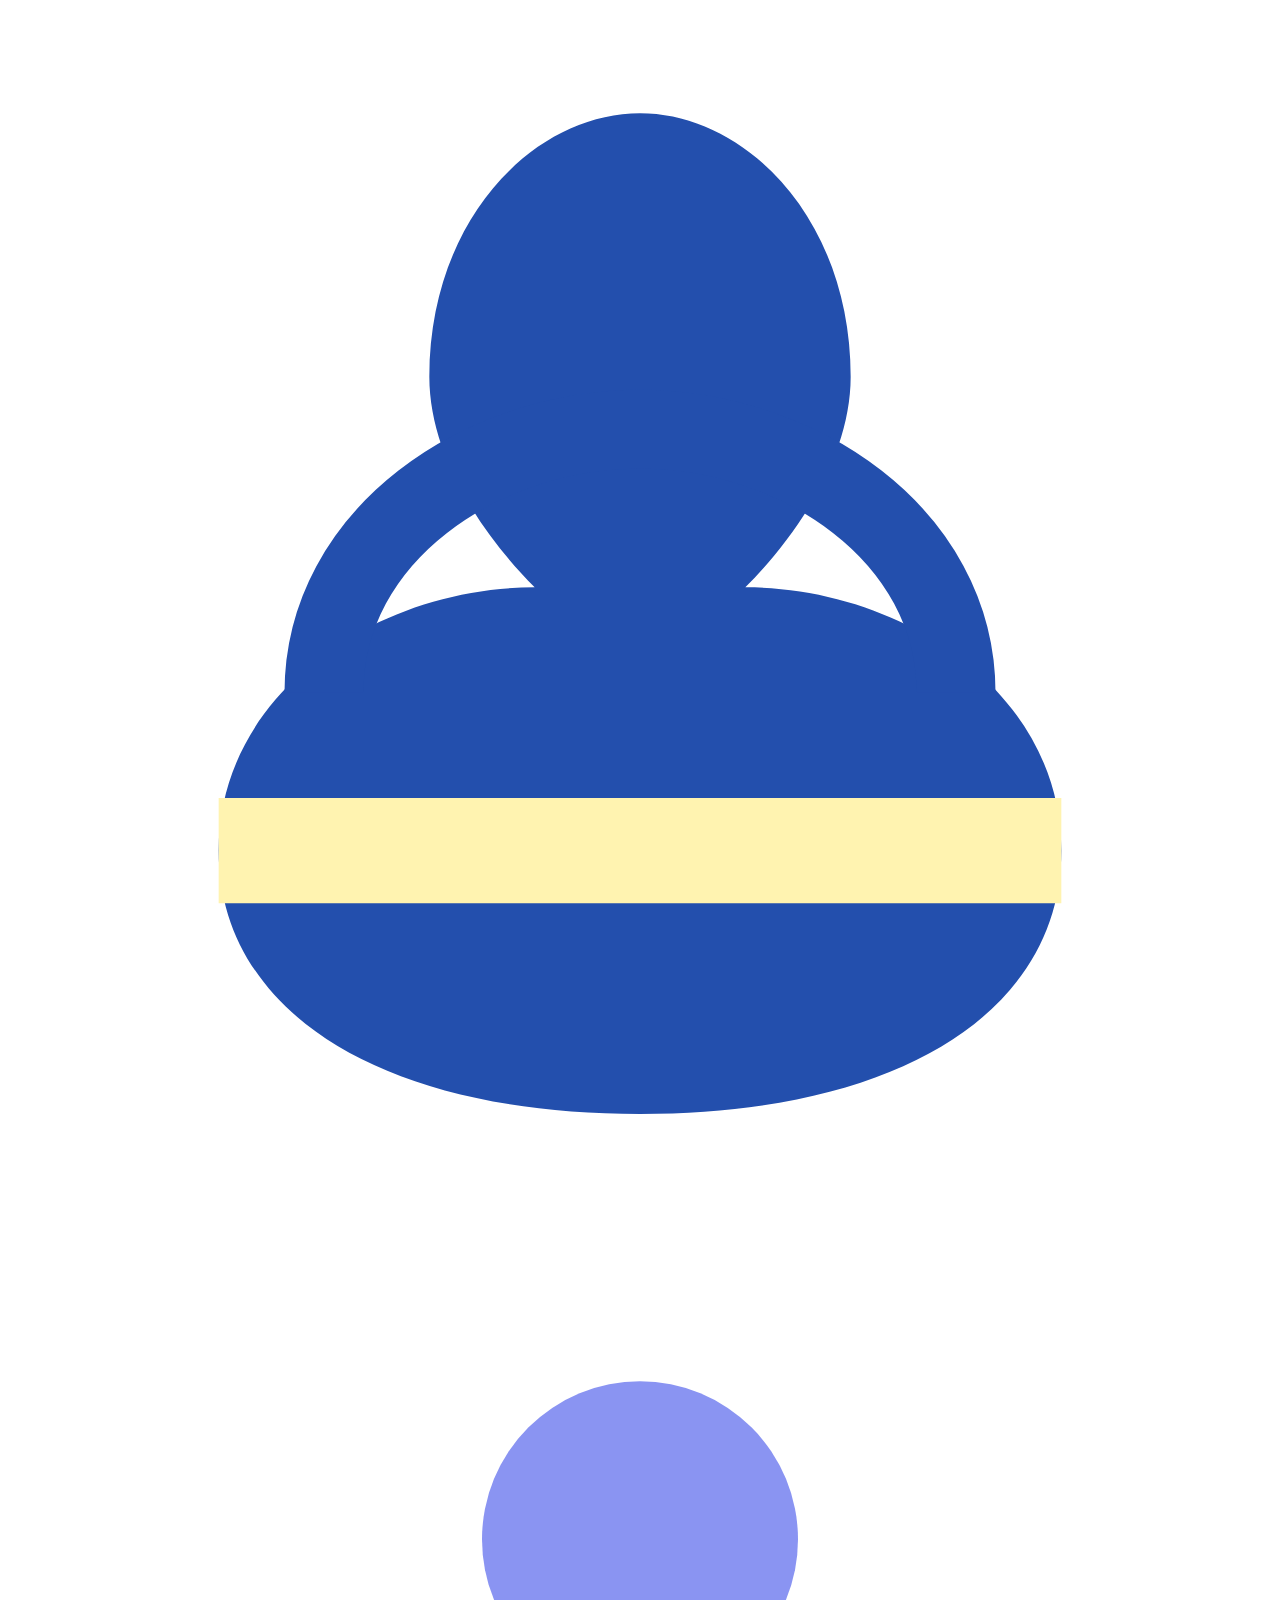
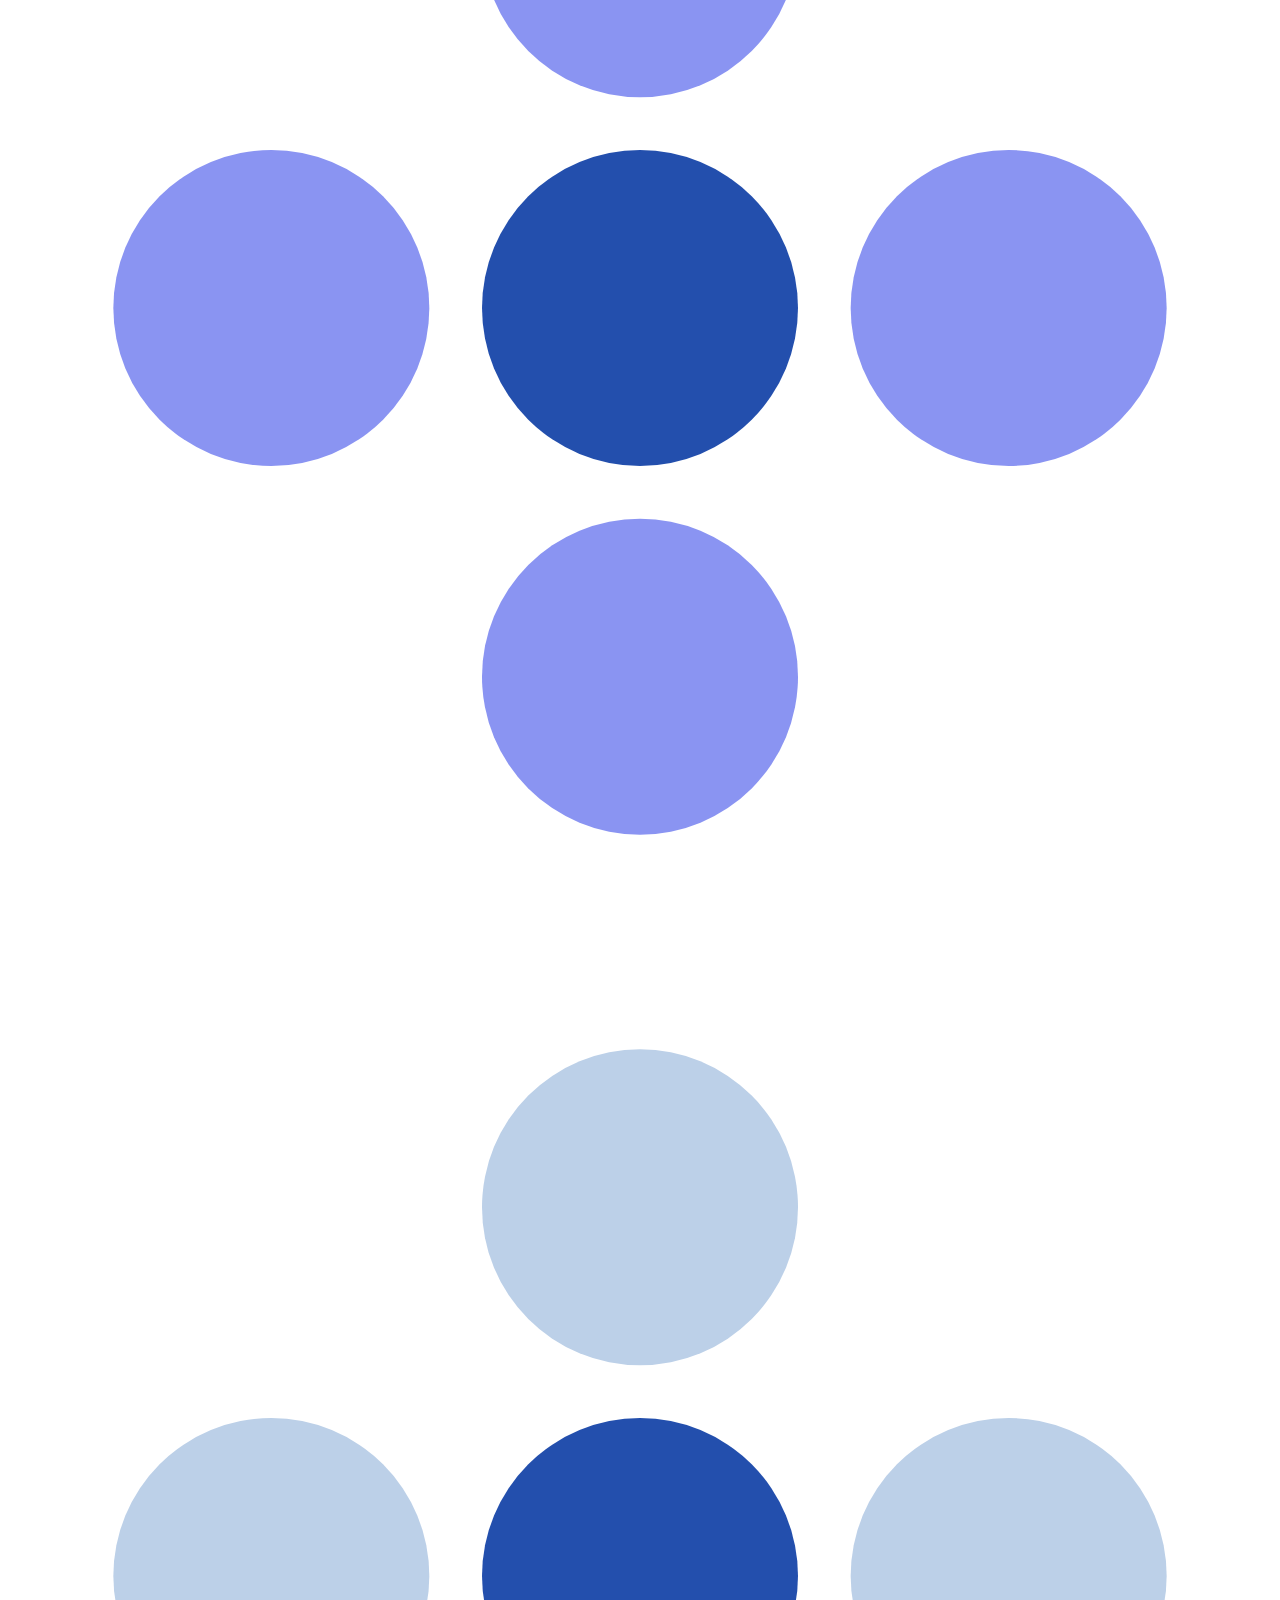
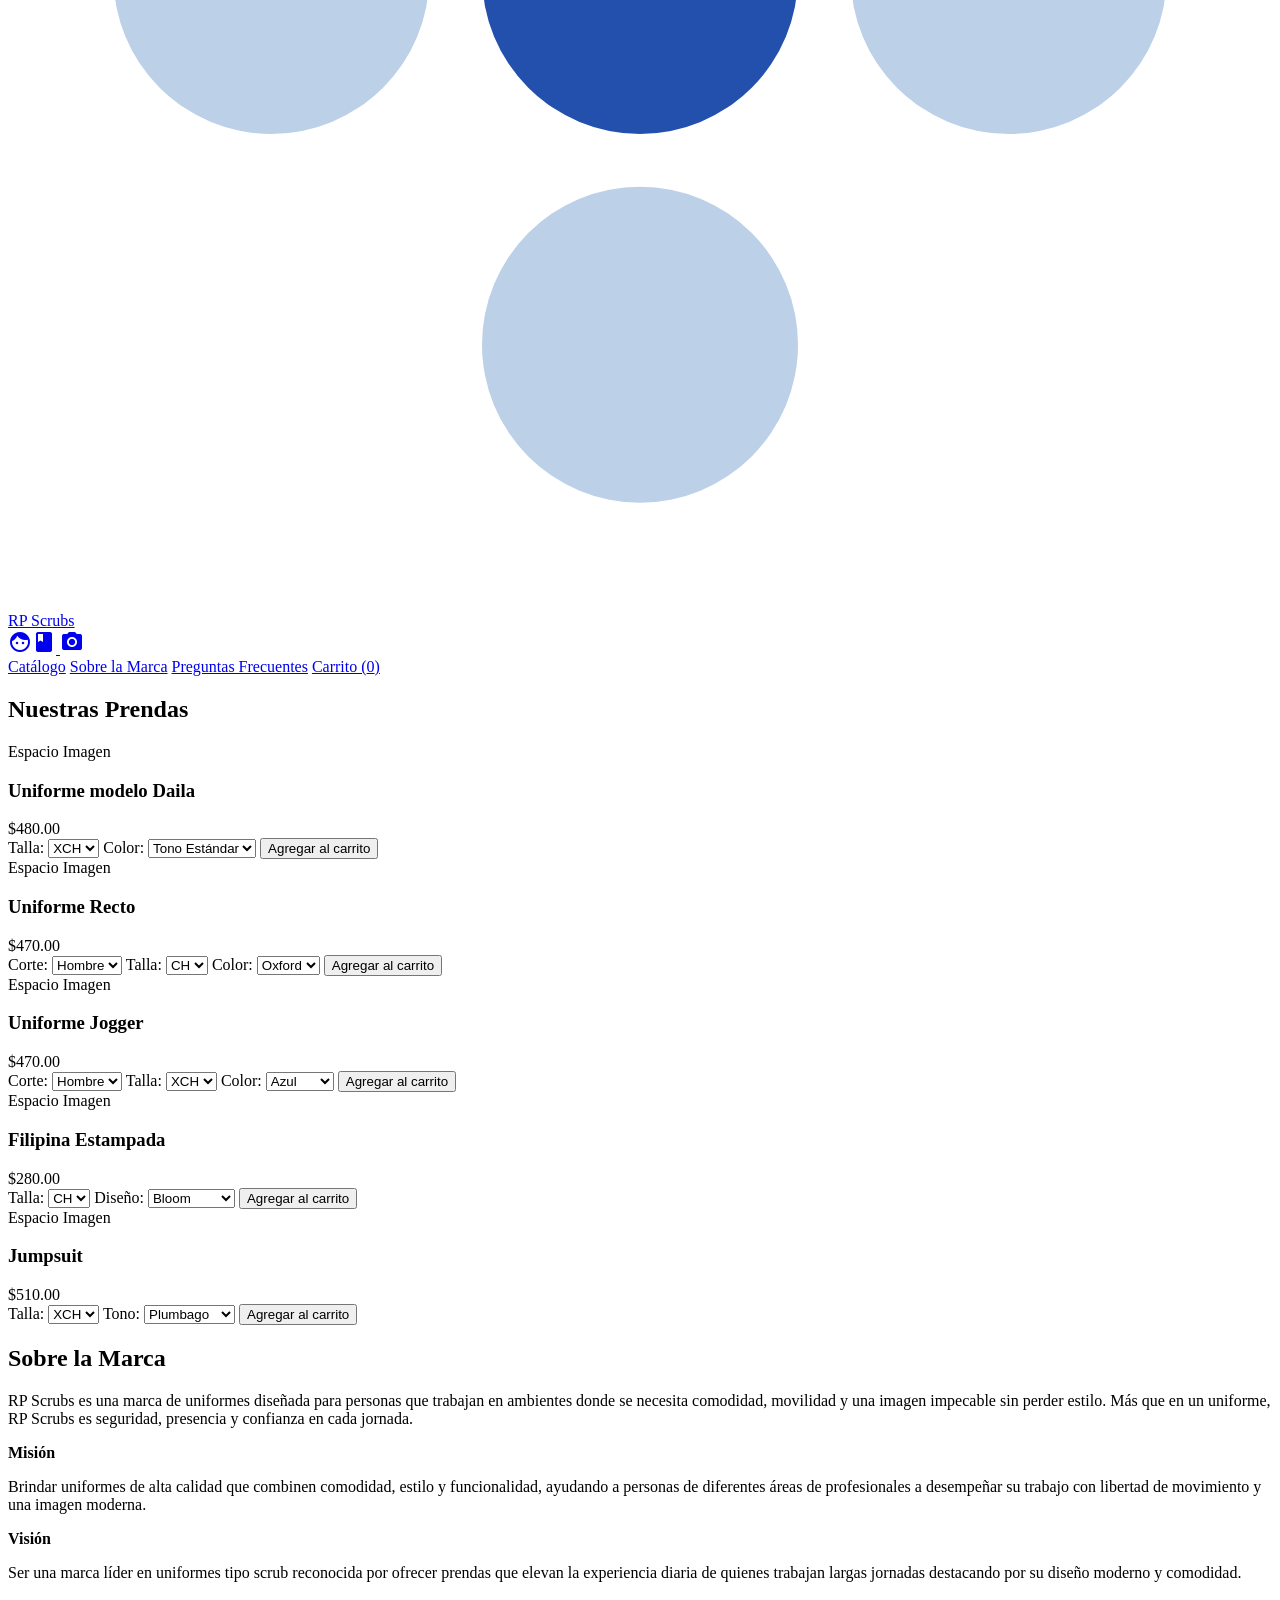
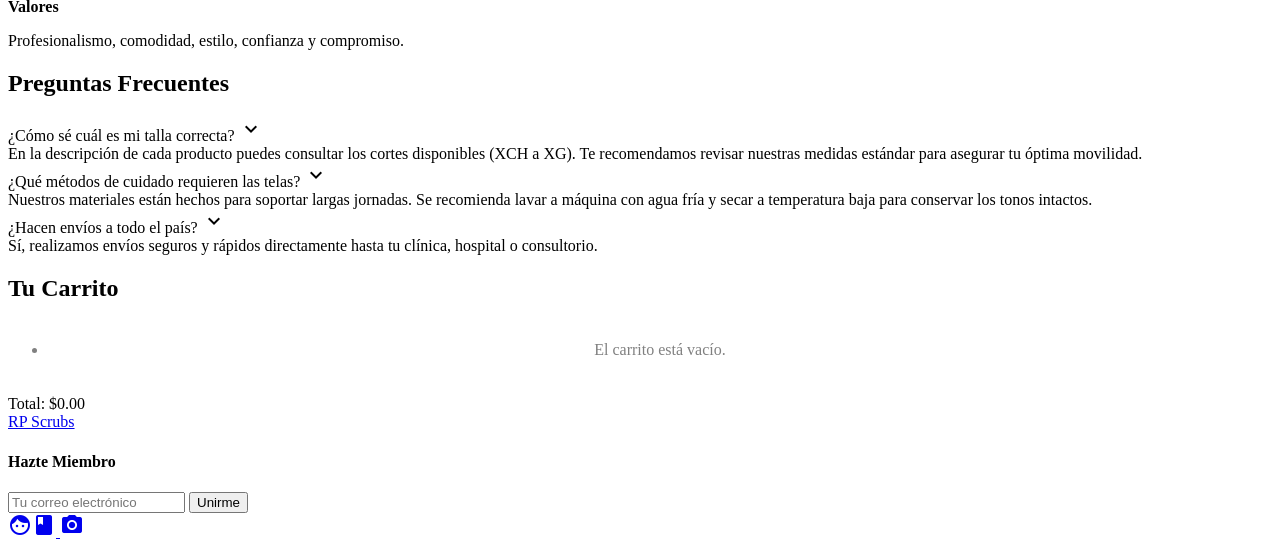
==== index.html @ 8b9edf1f "Rename rp-scrubs-github_index.html to index.html" ====
<!DOCTYPE html>
<html lang="es">
<head>
    <meta charset="UTF-8">
    <meta name="viewport" content="width=device-width, initial-scale=1.0">
    <title>RP Scrubs</title>
    <!-- Google Fonts -->
    <link rel="preconnect" href="https://fonts.googleapis.com">
    <link rel="preconnect" href="https://fonts.gstatic.com" crossorigin>
    <link href="https://fonts.googleapis.com/css2?family=Fraunces:ital,opsz,wght@0,9..144,100..900;1,9..144,100..900&family=Lalita+One&family=Pacifico&family=Space+Grotesk:wght@300..700&display=swap" rel="stylesheet">
    <!-- Google Material Icons -->
    <link href="https://fonts.googleapis.com/icon?family=Material+Icons" rel="stylesheet">
    <!-- Vinculación del archivo CSS externo -->
    <link rel="stylesheet" href="style.css">
</head>
<body>

    <!-- Vectores de animación -->
    <!-- SVG Animado de Abeja -->
    <svg class="vector-decor bee" viewBox="0 0 24 24" fill="none" xmlns="http://www.w3.org/2000/svg">
        <path d="M12 2C10 2 8 4 8 7C8 8.5 9 10 10 11C7 11 4 13 4 16C4 19 7 21 12 21C17 21 20 19 20 16C20 13 17 11 14 11C15 10 16 8.5 16 7C16 4 14 2 12 2Z" fill="#234FAD"/>
        <path d="M4 16H20" stroke="#FFF3B0" stroke-width="2"/>
        <path d="M6 13C6 10 9 8 12 8C15 8 18 10 18 13" stroke="#234FAD" stroke-width="1.5"/>
    </svg>
    
    <!-- SVG de Flores -->
    <svg class="vector-decor flower-1" viewBox="0 0 24 24" fill="#8A94F2" xmlns="http://www.w3.org/2000/svg">
        <circle cx="12" cy="12" r="3" fill="#234FAD"/>
        <circle cx="12" cy="5" r="3"/>
        <circle cx="12" cy="19" r="3"/>
        <circle cx="5" cy="12" r="3"/>
        <circle cx="19" cy="12" r="3"/>
    </svg>
    <svg class="vector-decor flower-2" viewBox="0 0 24 24" fill="#BCD0E8" xmlns="http://www.w3.org/2000/svg">
        <circle cx="12" cy="12" r="3" fill="#234FAD"/>
        <circle cx="12" cy="5" r="3"/>
        <circle cx="12" cy="19" r="3"/>
        <circle cx="5" cy="12" r="3"/>
        <circle cx="19" cy="12" r="3"/>
    </svg>

    <!-- CABECERA -->
    <header>
        <div class="header-top">
            <a href="#" class="logo">
                <span class="rp">RP</span>
                <span class="scrubs">Scrubs</span>
            </a>
            <div class="social-links">
                <a href="https://www.facebook.com/share/1L6nA9K7yT/?mibextid=wwXIfr" target="_blank" title="Facebook">
                    <span class="material-icons">facebook</span>
                </a>
                <a href="https://www.instagram.com/rp_scrubs?igsh=ZGF1NWV0eWo3dnN2" target="_blank" title="Instagram">
                    <span class="material-icons">photo_camera</span>
                </a>
            </div>
        </div>
        <nav>
            <a href="#catalogo">Catálogo</a>
            <a href="#sobre-la-marca">Sobre la Marca</a>
            <a href="#faq">Preguntas Frecuentes</a>
            <a href="#carrito">Carrito (<span id="cart-count">0</span>)</a>
        </nav>
    </header>

    <!-- CUERPO / CONTENEDOR -->
    <div class="container">

        <!-- SECCIÓN TIENDA / INVENTARIO -->
        <section id="catalogo">
            <h2 class="section-title">Nuestras Prendas</h2>
            <div class="catalog-scroll-box">
                <div class="catalog-grid">
                    
                    <!-- Item 1 -->
                    <div class="product-card" data-name="Uniforme modelo Daila" data-price="480">
                        <div class="product-img-placeholder">
                            <span class="placeholder-text">Espacio Imagen</span>
                        </div>
                        <div class="product-info">
                            <h3>Uniforme modelo Daila</h3>
                            <div class="product-price">$480.00</div>
                            <label class="selector-label">Talla:</label>
                            <select class="prod-size">
                                <option value="XCH">XCH</option>
                                <option value="CH">CH</option>
                                <option value="M">M</option>
                                <option value="XG">XG</option>
                            </select>
                            <label class="selector-label">Color:</label>
                            <select class="prod-color">
                                <option value="Único">Tono Estándar</option>
                            </select>
                            <button class="btn-add-cart" onclick="addToCart(this)">Agregar al carrito</button>
                        </div>
                    </div>

                    <!-- Item 2 -->
                    <div class="product-card" data-name="Uniforme Recto" data-price="470">
                        <div class="product-img-placeholder">
                            <span class="placeholder-text">Espacio Imagen</span>
                        </div>
                        <div class="product-info">
                            <h3>Uniforme Recto</h3>
                            <div class="product-price">$470.00</div>
                            <label class="selector-label">Corte:</label>
                            <select class="prod-style">
                                <option value="Hombre">Hombre</option>
                                <option value="Mujer">Mujer</option>
                            </select>
                            <label class="selector-label">Talla:</label>
                            <select class="prod-size">
                                <option value="CH">CH</option>
                                <option value="M">M</option>
                                <option value="G">G</option>
                            </select>
                            <label class="selector-label">Color:</label>
                            <select class="prod-color">
                                <option value="Oxford">Oxford</option>
                                <option value="Negro">Negro</option>
                                <option value="Marino">Marino</option>
                                <option value="Blanco">Blanco</option>
                            </select>
                            <button class="btn-add-cart" onclick="addToCart(this)">Agregar al carrito</button>
                        </div>
                    </div>

                    <!-- Item 3 -->
                    <div class="product-card" data-name="Uniforme Jogger" data-price="470">
                        <div class="product-img-placeholder">
                            <span class="placeholder-text">Espacio Imagen</span>
                        </div>
                        <div class="product-info">
                            <h3>Uniforme Jogger</h3>
                            <div class="product-price">$470.00</div>
                            <label class="selector-label">Corte:</label>
                            <select class="prod-style">
                                <option value="Hombre">Hombre</option>
                                <option value="Mujer">Mujer</option>
                            </select>
                            <label class="selector-label">Talla:</label>
                            <select class="prod-size">
                                <option value="XCH">XCH</option>
                                <option value="CH">CH</option>
                                <option value="M">M</option>
                                <option value="G">G</option>
                                <option value="XG">XG</option>
                            </select>
                            <label class="selector-label">Color:</label>
                            <select class="prod-color">
                                <option value="Azul">Azul</option>
                                <option value="Negro">Negro</option>
                                <option value="Morado">Morado</option>
                            </select>
                            <button class="btn-add-cart" onclick="addToCart(this)">Agregar al carrito</button>
                        </div>
                    </div>

                    <!-- Item 4 -->
                    <div class="product-card" data-name="Filipina Estampada" data-price="280">
                        <div class="product-img-placeholder">
                            <span class="placeholder-text">Espacio Imagen</span>
                        </div>
                        <div class="product-info">
                            <h3>Filipina Estampada</h3>
                            <div class="product-price">$280.00</div>
                            <label class="selector-label">Talla:</label>
                            <select class="prod-size">
                                <option value="CH">CH</option>
                                <option value="M">M</option>
                                <option value="G">G</option>
                                <option value="XG">XG</option>
                            </select>
                            <label class="selector-label">Diseño:</label>
                            <select class="prod-color">
                                <option value="Bloom">Bloom</option>
                                <option value="Coquette">Coquette</option>
                                <option value="Polka Dots">Polka Dots</option>
                                <option value="Cheetah">Cheetah</option>
                            </select>
                            <button class="btn-add-cart" onclick="addToCart(this)">Agregar al carrito</button>
                        </div>
                    </div>

                    <!-- Item 5 -->
                    <div class="product-card" data-name="Jumpsuit" data-price="510">
                        <div class="product-img-placeholder">
                            <span class="placeholder-text">Espacio Imagen</span>
                        </div>
                        <div class="product-info">
                            <h3>Jumpsuit</h3>
                            <div class="product-price">$510.00</div>
                            <label class="selector-label">Talla:</label>
                            <select class="prod-size">
                                <option value="XCH">XCH</option>
                                <option value="CH">CH</option>
                                <option value="M">M</option>
                                <option value="G">G</option>
                                <option value="XG">XG</option>
                            </select>
                            <label class="selector-label">Tono:</label>
                            <select class="prod-color">
                                <option value="Plumbago">Plumbago</option>
                                <option value="Berry Blush">Berry Blush</option>
                                <option value="Negro">Negro</option>
                                <option value="Expresso">Expresso</option>
                            </select>
                            <button class="btn-add-cart" onclick="addToCart(this)">Agregar al carrito</button>
                        </div>
                    </div>

                </div>
            </div>
        </section>

        <!-- SECCIÓN SOBRE LA MARCA -->
        <section id="sobre-la-marca">
            <h2>Sobre la Marca</h2>
            <div class="brand-content">
                <div class="brand-block">
                    <p>RP Scrubs es una marca de uniformes diseñada para personas que trabajan en ambientes donde se necesita comodidad, movilidad y una imagen impecable sin perder estilo. Más que en un uniforme, RP Scrubs es seguridad, presencia y confianza en cada jornada.</p>
                </div>
                <div class="brand-block">
                    <strong>Misión</strong>
                    <p>Brindar uniformes de alta calidad que combinen comodidad, estilo y funcionalidad, ayudando a personas de diferentes áreas de profesionales a desempeñar su trabajo con libertad de movimiento y una imagen moderna.</p>
                </div>
                <div class="brand-block">
                    <strong>Visión</strong>
                    <p>Ser una marca líder en uniformes tipo scrub reconocida por ofrecer prendas que elevan la experiencia diaria de quienes trabajan largas jornadas destacando por su diseño moderno y comodidad.</p>
                </div>
                <div class="brand-block">
                    <strong>Valores</strong>
                    <p>Profesionalismo, comodidad, estilo, confianza y compromiso.</p>
                </div>
            </div>
        </section>

        <!-- SECCIÓN PREGUNTAS FRECUENTES -->
        <section id="faq">
            <h2 class="section-title">Preguntas Frecuentes</h2>
            <div class="faq-container">
                <div class="faq-item">
                    <div class="faq-question">¿Cómo sé cuál es mi talla correcta? <span class="material-icons">expand_more</span></div>
                    <div class="faq-answer">En la descripción de cada producto puedes consultar los cortes disponibles (XCH a XG). Te recomendamos revisar nuestras medidas estándar para asegurar tu óptima movilidad.</div>
                </div>
                <div class="faq-item">
                    <div class="faq-question">¿Qué métodos de cuidado requieren las telas? <span class="material-icons">expand_more</span></div>
                    <div class="faq-answer">Nuestros materiales están hechos para soportar largas jornadas. Se recomienda lavar a máquina con agua fría y secar a temperatura baja para conservar los tonos intactos.</div>
                </div>
                <div class="faq-item">
                    <div class="faq-question">¿Hacen envíos a todo el país? <span class="material-icons">expand_more</span></div>
                    <div class="faq-answer">Sí, realizamos envíos seguros y rápidos directamente hasta tu clínica, hospital o consultorio.</div>
                </div>
            </div>
        </section>

        <!-- SECCIÓN CARRITO DE COMPRAS -->
        <section id="carrito">
            <h2 class="section-title" style="color: var(--icon-color);">Tu Carrito</h2>
            <ul class="cart-list" id="cart-items-list">
                <li style="text-align: center; color: gray; padding: 20px;">El carrito está vacío.</li>
            </ul>
            <div class="cart-total">Total: $<span id="cart-total-val">0.00</span></div>
        </section>

    </div>

    <!-- FOOTER -->
    <footer>
        <div class="footer-container">
            <a href="#" class="logo">
                <span class="rp">RP</span>
                <span class="scrubs">Scrubs</span>
            </a>
            
            <div class="footer-newsletter">
                <h4>Hazte Miembro</h4>
                <div class="newsletter-form">
                    <input type="email" placeholder="Tu correo electrónico">
                    <button type="button">Unirme</button>
                </div>
            </div>

            <div class="social-links">
                <a href="https://www.facebook.com/share/1L6nA9K7yT/?mibextid=wwXIfr" target="_blank">
                    <span class="material-icons">facebook</span>
                </a>
                <a href="https://www.instagram.com/rp_scrubs?igsh=ZGF1NWV0eWo3dnN2" target="_blank">
                    <span class="material-icons">photo_camera</span>
                </a>
            </div>
        </div>
    </footer>

    <!-- Vinculación del archivo JS externo -->
    <script src="app.js"></script>
</body>
</html>
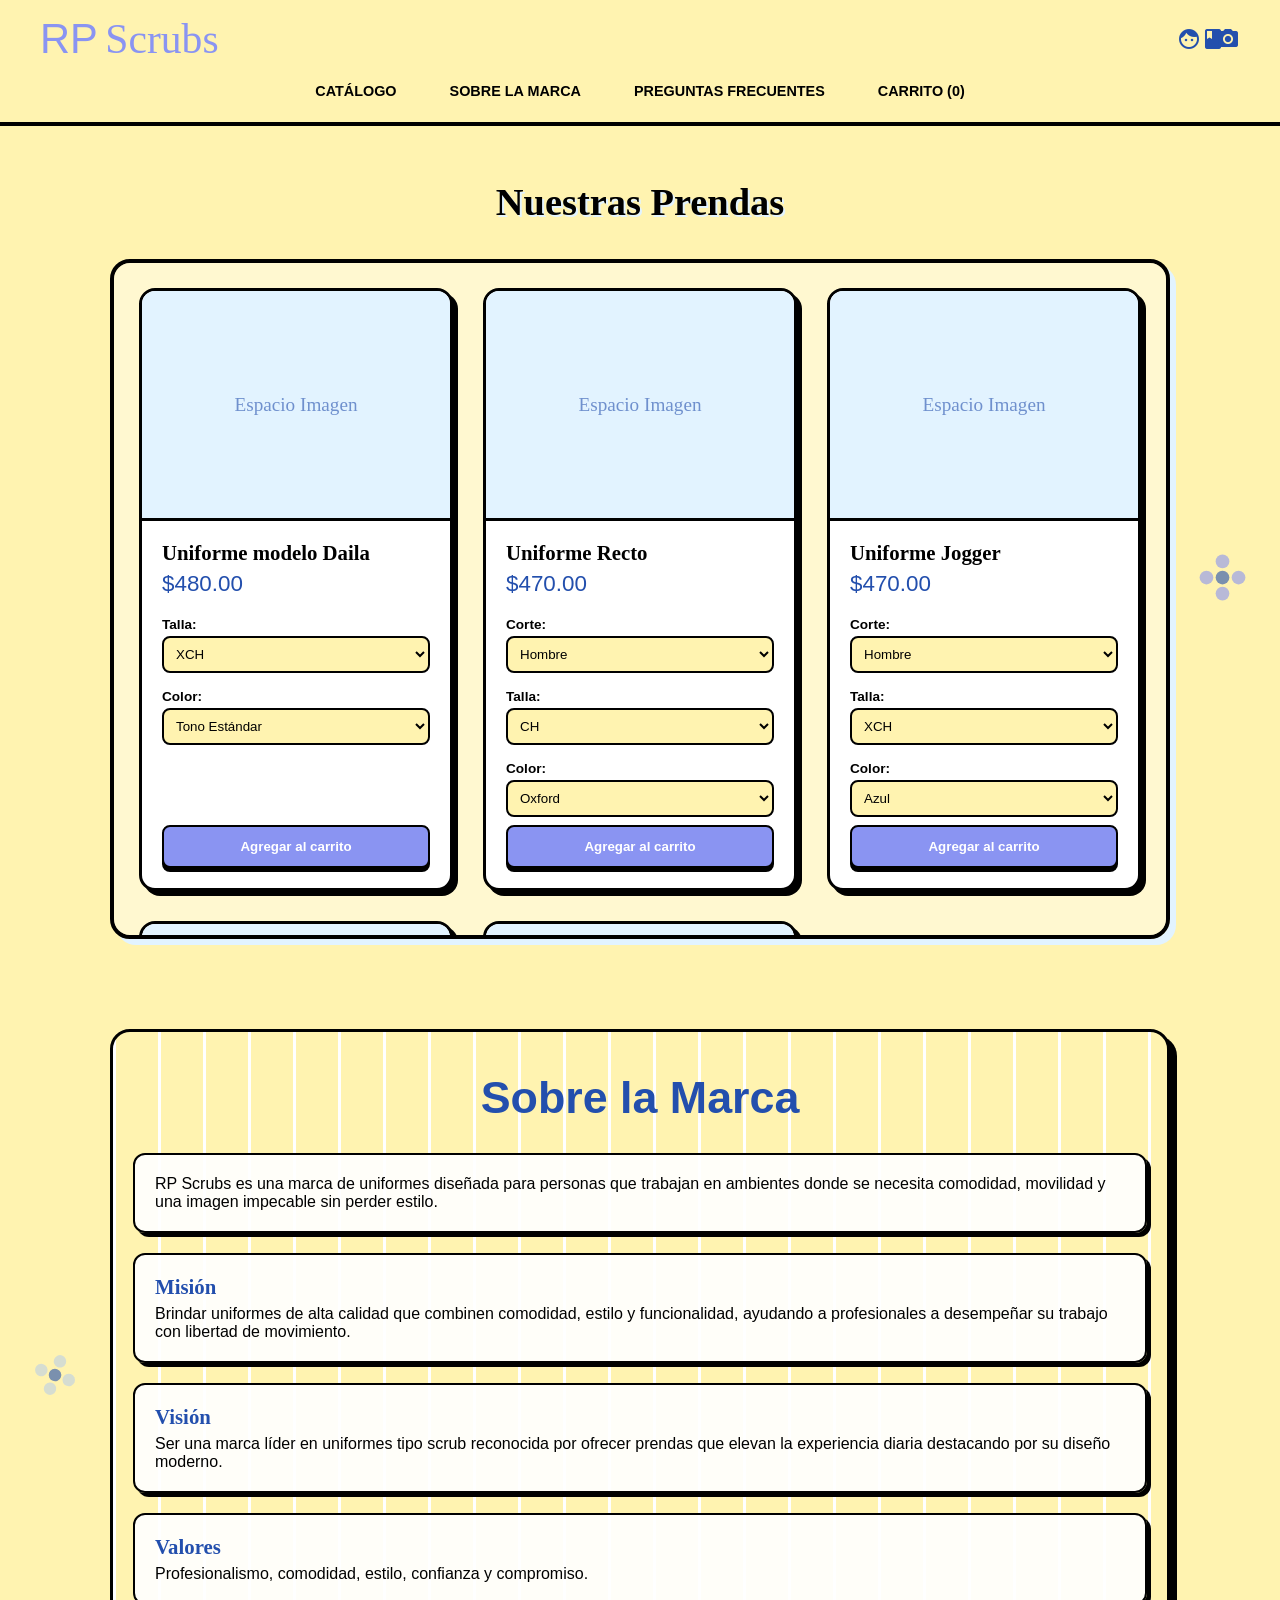
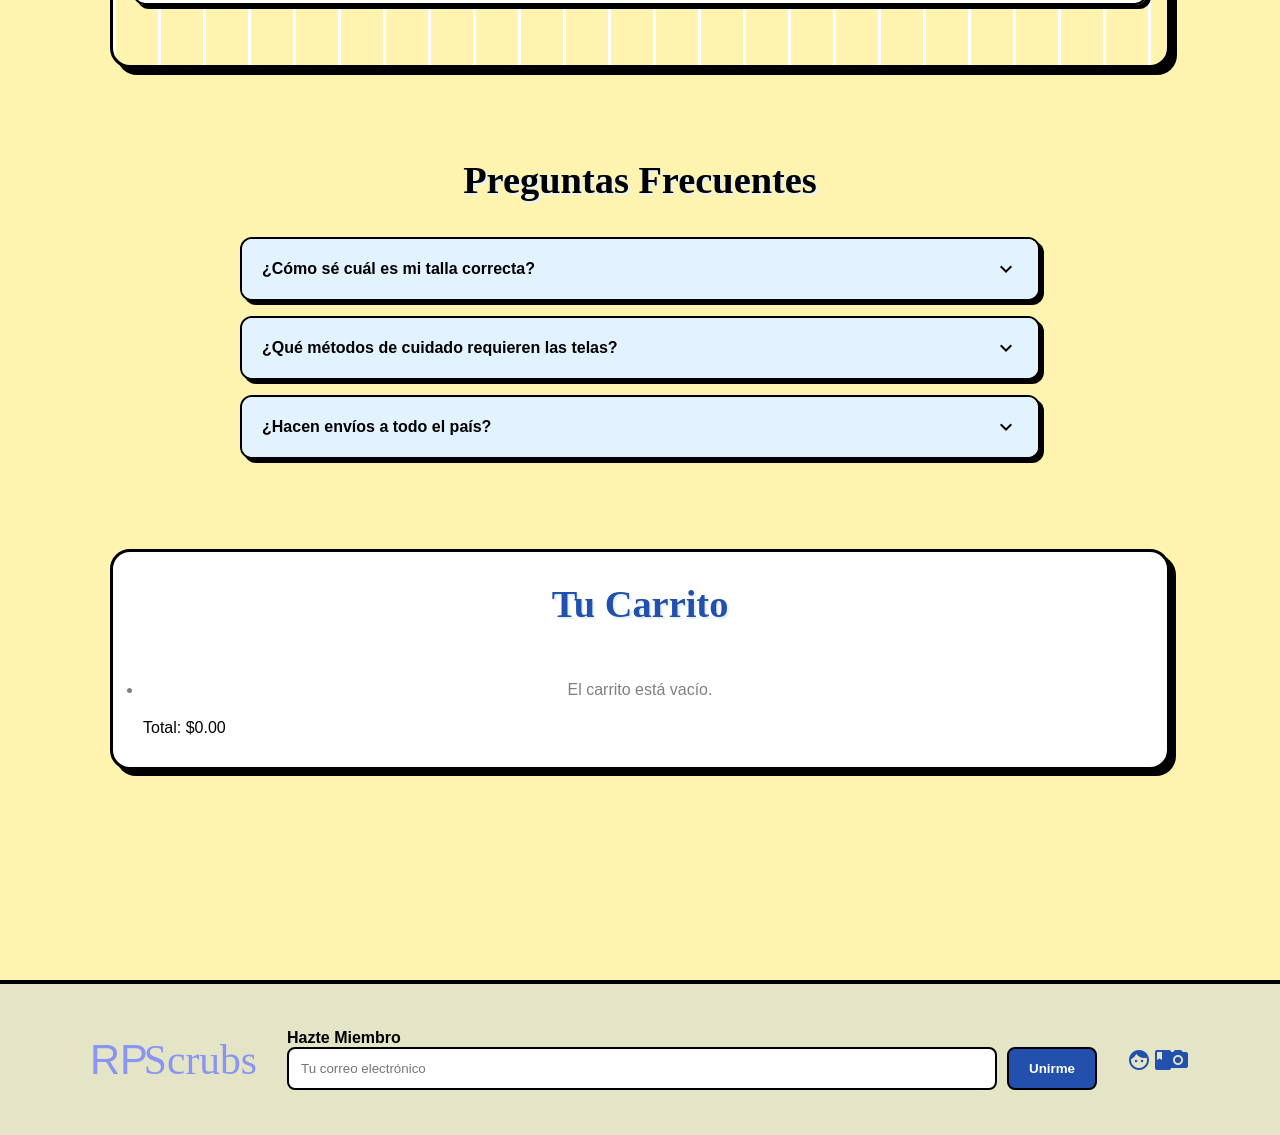
==== commit 093c42d7: "index.html" ====
--- a/index.html
+++ b/index.html
@@ -4,42 +4,162 @@
     <meta charset="UTF-8">
     <meta name="viewport" content="width=device-width, initial-scale=1.0">
     <title>RP Scrubs</title>
-    <!-- Google Fonts -->
     <link rel="preconnect" href="https://fonts.googleapis.com">
     <link rel="preconnect" href="https://fonts.gstatic.com" crossorigin>
     <link href="https://fonts.googleapis.com/css2?family=Fraunces:ital,opsz,wght@0,9..144,100..900;1,9..144,100..900&family=Lalita+One&family=Pacifico&family=Space+Grotesk:wght@300..700&display=swap" rel="stylesheet">
-    <!-- Google Material Icons -->
     <link href="https://fonts.googleapis.com/icon?family=Material+Icons" rel="stylesheet">
-    <!-- Vinculación del archivo CSS externo -->
-    <link rel="stylesheet" href="style.css">
+
+    <style>
+        :root {
+            --bg-color: #FFF3B0;
+            --logo-color: #8A94F2;
+            --divider-color: #E2F3FF;
+            --subtitle-color: #BCD0E8;
+            --icon-color: #234FAD;
+            --text-color: #000000;
+        }
+
+        * { margin: 0; padding: 0; box-sizing: border-box; }
+
+        body {
+            background-color: var(--bg-color);
+            color: var(--text-color);
+            font-family: 'Space Grotesk', sans-serif;
+            overflow-x: hidden;
+            position: relative;
+            padding-top: 140px;
+        }
+
+        h1, h2, h3, .section-title { font-family: 'Fraunces', serif; }
+        .logo .rp, .brand-title, .product-price, .cart-total { font-family: 'Lalita One', sans-serif; }
+        .logo .scrubs, .placeholder-text { font-family: 'Pacifico', cursive; }
+
+        /* Corrección estricta de iconos gigantes */
+        .material-icons {
+            font-family: 'Material Icons' !important;
+            font-size: 24px !important;
+            display: inline-block !important;
+            width: 24px;
+            height: 24px;
+            line-height: 1;
+            text-transform: none;
+            letter-spacing: normal;
+            word-wrap: normal;
+            white-space: nowrap;
+            direction: ltr;
+        }
+
+        .vector-decor { position: absolute; pointer-events: none; z-index: 1; opacity: 0.6; }
+        .bee { top: 220px; left: -50px; width: 45px; height: 45px; animation: flyAround 18s infinite linear; }
+
+        @keyframes flyAround {
+            0% { transform: translate(0, 0) scaleX(1); }
+            45% { transform: translate(85vw, 60px) scaleX(1); }
+            50% { transform: translate(85vw, 60px) scaleX(-1); }
+            95% { transform: translate(10vw, 120px) scaleX(-1); }
+            100% { transform: translate(0, 0) scaleX(1); }
+        }
+
+        .flower-1 { top: 550px; right: 30px; width: 55px; }
+        .flower-2 { top: 1350px; left: 30px; width: 50px; transform: rotate(20deg); }
+
+        header {
+            background-color: var(--bg-color);
+            border-bottom: 4px solid var(--text-color);
+            padding: 15px 40px;
+            position: fixed;
+            top: 0;
+            left: 0;
+            width: 100%;
+            z-index: 1000;
+        }
+
+        .header-top { display: flex; justify-content: space-between; align-items: center; margin-bottom: 12px; }
+        .logo { font-size: 2.6rem; text-decoration: none; display: inline-block; }
+        .logo .rp { color: var(--logo-color); }
+        .logo .scrubs { color: var(--logo-color); margin-left: -4px; }
+        .social-links { display: flex; gap: 15px; }
+        .social-links a { color: var(--icon-color); text-decoration: none; transition: transform 0.2s; display: flex; align-items: center; }
+        .social-links a:hover { transform: scale(1.2); }
+
+        nav { display: flex; justify-content: center; gap: 25px; }
+        nav a {
+            text-decoration: none; color: var(--text-color); font-weight: 700; text-transform: uppercase;
+            font-size: 0.9rem; padding: 6px 12px; border: 2px solid transparent; border-radius: 8px; transition: all 0.2s;
+        }
+        nav a:hover { background-color: var(--divider-color); border-color: var(--text-color); }
+
+        .container { max-width: 1100px; margin: 0 auto; padding: 40px 20px; }
+        section { margin-bottom: 90px; scroll-margin-top: 160px; }
+        .section-title { font-size: 2.4rem; text-align: center; margin-bottom: 35px; text-shadow: 2px 2px 0px var(--divider-color); }
+
+        .catalog-scroll-box {
+            max-height: 680px; overflow-y: auto; border: 4px solid var(--text-color); border-radius: 20px;
+            padding: 25px; background-color: rgba(255, 255, 255, 0.4); box-shadow: 6px 6px 0px var(--divider-color);
+        }
+        .catalog-grid { display: grid; grid-template-columns: repeat(auto-fit, minmax(280px, 1fr)); gap: 30px; }
+        
+        .product-card {
+            background: #FFFFFF; border: 3px solid var(--text-color); border-radius: 16px;
+            overflow: hidden; box-shadow: 5px 5px 0px var(--text-color); transition: transform 0.2s, box-shadow 0.2s;
+            display: flex; flex-direction: column;
+        }
+        .product-card:hover { transform: translate(-4px, -4px); box-shadow: 9px 9px 0px var(--text-color); }
+        .product-img-placeholder { width: 100%; height: 230px; background-color: var(--divider-color); display: flex; align-items: center; justify-content: center; border-bottom: 3px solid var(--text-color); }
+        .product-img-placeholder .placeholder-text { color: var(--icon-color); font-size: 1.2rem; opacity: 0.6; }
+        
+        .product-info { padding: 20px; display: flex; flex-direction: column; flex-grow: 1; }
+        .product-info h3 { font-size: 1.3rem; margin-bottom: 6px; color: var(--text-color); }
+        .product-price { font-size: 1.4rem; color: var(--icon-color); margin-bottom: 12px; }
+        .selector-label { font-size: 0.85rem; font-weight: 700; margin-top: 8px; margin-bottom: 4px; display: block; }
+        
+        select { width: 100%; padding: 8px; font-family: 'Space Grotesk', sans-serif; border: 2px solid var(--text-color); border-radius: 8px; background: var(--bg-color); margin-bottom: 8px; outline: none; }
+        
+        .btn-add-cart {
+            margin-top: auto; background-color: var(--logo-color); color: #FFFFFF; border: 2px solid var(--text-color);
+            padding: 12px; border-radius: 8px; font-weight: 700; cursor: pointer; box-shadow: 0px 4px 0px var(--text-color); transition: all 0.1s;
+        }
+        .btn-add-cart:active { transform: translateY(4px); box-shadow: 0px 0px 0px var(--text-color); }
+
+        #sobre-la-marca { background-color: var(--bg-color); background-image: linear-gradient(90deg, #FFFFFF 3px, transparent 3px); background-size: 45px 100%; border: 3px solid var(--text-color); border-radius: 20px; padding: 40px 20px; box-shadow: 7px 7px 0px var(--text-color); }
+        .brand-title { color: var(--icon-color); font-size: 2.8rem; text-align: center; margin-bottom: 30px; }
+        .brand-block { margin-bottom: 20px; background: rgba(255, 255, 255, 0.92); padding: 20px; border-radius: 12px; border: 2px solid var(--text-color); box-shadow: 4px 4px 0px var(--text-color); }
+        .brand-block strong { font-family: 'Fraunces', serif; color: var(--icon-color); font-size: 1.3rem; display: block; margin-bottom: 6px; }
+
+        .faq-container { max-width: 800px; margin: 0 auto; }
+        .faq-item { background: #FFFFFF; border: 2px solid var(--text-color); border-radius: 12px; margin-bottom: 15px; overflow: hidden; box-shadow: 4px 4px 0px var(--text-color); }
+        .faq-question { padding: 18px 20px; background: var(--divider-color); font-weight: 700; cursor: pointer; display: flex; justify-content: space-between; align-items: center; user-select: none; }
+        .faq-answer { padding: 0 20px; max-height: 0; overflow: hidden; transition: max-height 0.25s ease, padding 0.25s ease; line-height: 1.6; background: #FFFFFF; }
+        .faq-item.active .faq-answer { padding: 20px; max-height: 200px; border-top: 2px solid var(--text-color); }
+
+        #carrito { background: #FFFFFF; border: 3px solid var(--text-color); border-radius: 20px; padding: 30px; box-shadow: 6px 6px 0px var(--text-color); }
+        .cart-item { display: flex; justify-content: space-between; align-items: center; padding: 12px 0; border-bottom: 2px dashed var(--subtitle-color); }
+
+        footer { background: rgba(188, 208, 232, 0.4); backdrop-filter: blur(12px); -webkit-backdrop-filter: blur(12px); border-top: 4px solid var(--text-color); padding: 45px 20px; margin-top: 80px; }
+        .footer-container { max-width: 1100px; margin: 0 auto; display: flex; flex-wrap: wrap; justify-content: space-between; align-items: center; gap: 30px; }
+        .footer-newsletter { flex: 1; min-width: 280px; }
+        .newsletter-form { display: flex; gap: 10px; }
+        .newsletter-form input { flex: 1; padding: 12px; border: 2px solid var(--text-color); border-radius: 8px; outline: none; }
+        .newsletter-form button { background: var(--icon-color); color: #FFFFFF; border: 2px solid var(--text-color); padding: 10px 20px; border-radius: 8px; font-weight: 700; cursor: pointer; }
+    </style>
 </head>
 <body>
 
-    <!-- Vectores de animación -->
-    <!-- SVG Animado de Abeja -->
     <svg class="vector-decor bee" viewBox="0 0 24 24" fill="none" xmlns="http://www.w3.org/2000/svg">
         <path d="M12 2C10 2 8 4 8 7C8 8.5 9 10 10 11C7 11 4 13 4 16C4 19 7 21 12 21C17 21 20 19 20 16C20 13 17 11 14 11C15 10 16 8.5 16 7C16 4 14 2 12 2Z" fill="#234FAD"/>
         <path d="M4 16H20" stroke="#FFF3B0" stroke-width="2"/>
         <path d="M6 13C6 10 9 8 12 8C15 8 18 10 18 13" stroke="#234FAD" stroke-width="1.5"/>
     </svg>
     
-    <!-- SVG de Flores -->
     <svg class="vector-decor flower-1" viewBox="0 0 24 24" fill="#8A94F2" xmlns="http://www.w3.org/2000/svg">
         <circle cx="12" cy="12" r="3" fill="#234FAD"/>
-        <circle cx="12" cy="5" r="3"/>
-        <circle cx="12" cy="19" r="3"/>
-        <circle cx="5" cy="12" r="3"/>
-        <circle cx="19" cy="12" r="3"/>
+        <circle cx="12" cy="5" r="3"/><circle cx="12" cy="19" r="3"/><circle cx="5" cy="12" r="3"/><circle cx="19" cy="12" r="3"/>
     </svg>
     <svg class="vector-decor flower-2" viewBox="0 0 24 24" fill="#BCD0E8" xmlns="http://www.w3.org/2000/svg">
         <circle cx="12" cy="12" r="3" fill="#234FAD"/>
-        <circle cx="12" cy="5" r="3"/>
-        <circle cx="12" cy="19" r="3"/>
-        <circle cx="5" cy="12" r="3"/>
-        <circle cx="19" cy="12" r="3"/>
+        <circle cx="12" cy="5" r="3"/><circle cx="12" cy="19" r="3"/><circle cx="5" cy="12" r="3"/><circle cx="19" cy="12" r="3"/>
     </svg>
 
-    <!-- CABECERA -->
     <header>
         <div class="header-top">
             <a href="#" class="logo">
@@ -47,10 +167,10 @@
                 <span class="scrubs">Scrubs</span>
             </a>
             <div class="social-links">
-                <a href="https://www.facebook.com/share/1L6nA9K7yT/?mibextid=wwXIfr" target="_blank" title="Facebook">
+                <a href="https://www.facebook.com/share/1L6nA9K7yT/?mibextid=wwXIfr" target="_blank">
                     <span class="material-icons">facebook</span>
                 </a>
-                <a href="https://www.instagram.com/rp_scrubs?igsh=ZGF1NWV0eWo3dnN2" target="_blank" title="Instagram">
+                <a href="https://www.instagram.com/rp_scrubs?igsh=ZGF1NWV0eWo3dnN2" target="_blank">
                     <span class="material-icons">photo_camera</span>
                 </a>
             </div>
@@ -63,189 +183,99 @@
         </nav>
     </header>
 
-    <!-- CUERPO / CONTENEDOR -->
     <div class="container">
-
-        <!-- SECCIÓN TIENDA / INVENTARIO -->
         <section id="catalogo">
             <h2 class="section-title">Nuestras Prendas</h2>
             <div class="catalog-scroll-box">
                 <div class="catalog-grid">
-                    
-                    <!-- Item 1 -->
                     <div class="product-card" data-name="Uniforme modelo Daila" data-price="480">
-                        <div class="product-img-placeholder">
-                            <span class="placeholder-text">Espacio Imagen</span>
-                        </div>
+                        <div class="product-img-placeholder"><span class="placeholder-text">Espacio Imagen</span></div>
                         <div class="product-info">
                             <h3>Uniforme modelo Daila</h3>
                             <div class="product-price">$480.00</div>
                             <label class="selector-label">Talla:</label>
-                            <select class="prod-size">
-                                <option value="XCH">XCH</option>
-                                <option value="CH">CH</option>
-                                <option value="M">M</option>
-                                <option value="XG">XG</option>
-                            </select>
+                            <select class="prod-size"><option value="XCH">XCH</option><option value="CH">CH</option><option value="M">M</option><option value="XG">XG</option></select>
                             <label class="selector-label">Color:</label>
-                            <select class="prod-color">
-                                <option value="Único">Tono Estándar</option>
-                            </select>
-                            <button class="btn-add-cart" onclick="addToCart(this)">Agregar al carrito</button>
-                        </div>
-                    </div>
-
-                    <!-- Item 2 -->
+                            <select class="prod-color"><option value="Único">Tono Estándar</option></select>
+                            <button class="btn-add-cart" onclick="addToCart(this)">Agregar al carrito</button>
+                        </div>
+                    </div>
                     <div class="product-card" data-name="Uniforme Recto" data-price="470">
-                        <div class="product-img-placeholder">
-                            <span class="placeholder-text">Espacio Imagen</span>
-                        </div>
+                        <div class="product-img-placeholder"><span class="placeholder-text">Espacio Imagen</span></div>
                         <div class="product-info">
                             <h3>Uniforme Recto</h3>
                             <div class="product-price">$470.00</div>
                             <label class="selector-label">Corte:</label>
-                            <select class="prod-style">
-                                <option value="Hombre">Hombre</option>
-                                <option value="Mujer">Mujer</option>
-                            </select>
-                            <label class="selector-label">Talla:</label>
-                            <select class="prod-size">
-                                <option value="CH">CH</option>
-                                <option value="M">M</option>
-                                <option value="G">G</option>
-                            </select>
+                            <select class="prod-style"><option value="Hombre">Hombre</option><option value="Mujer">Mujer</option></select>
+                            <label class="selector-label">Talla:</label>
+                            <select class="prod-size"><option value="CH">CH</option><option value="M">M</option><option value="G">G</option></select>
                             <label class="selector-label">Color:</label>
-                            <select class="prod-color">
-                                <option value="Oxford">Oxford</option>
-                                <option value="Negro">Negro</option>
-                                <option value="Marino">Marino</option>
-                                <option value="Blanco">Blanco</option>
-                            </select>
-                            <button class="btn-add-cart" onclick="addToCart(this)">Agregar al carrito</button>
-                        </div>
-                    </div>
-
-                    <!-- Item 3 -->
+                            <select class="prod-color"><option value="Oxford">Oxford</option><option value="Negro">Negro</option><option value="Marino">Marino</option><option value="Blanco">Blanco</option></select>
+                            <button class="btn-add-cart" onclick="addToCart(this)">Agregar al carrito</button>
+                        </div>
+                    </div>
                     <div class="product-card" data-name="Uniforme Jogger" data-price="470">
-                        <div class="product-img-placeholder">
-                            <span class="placeholder-text">Espacio Imagen</span>
-                        </div>
+                        <div class="product-img-placeholder"><span class="placeholder-text">Espacio Imagen</span></div>
                         <div class="product-info">
                             <h3>Uniforme Jogger</h3>
                             <div class="product-price">$470.00</div>
                             <label class="selector-label">Corte:</label>
-                            <select class="prod-style">
-                                <option value="Hombre">Hombre</option>
-                                <option value="Mujer">Mujer</option>
-                            </select>
-                            <label class="selector-label">Talla:</label>
-                            <select class="prod-size">
-                                <option value="XCH">XCH</option>
-                                <option value="CH">CH</option>
-                                <option value="M">M</option>
-                                <option value="G">G</option>
-                                <option value="XG">XG</option>
-                            </select>
+                            <select class="prod-style"><option value="Hombre">Hombre</option><option value="Mujer">Mujer</option></select>
+                            <label class="selector-label">Talla:</label>
+                            <select class="prod-size"><option value="XCH">XCH</option><option value="CH">CH</option><option value="M">M</option><option value="G">G</option><option value="XG">XG</option></select>
                             <label class="selector-label">Color:</label>
-                            <select class="prod-color">
-                                <option value="Azul">Azul</option>
-                                <option value="Negro">Negro</option>
-                                <option value="Morado">Morado</option>
-                            </select>
-                            <button class="btn-add-cart" onclick="addToCart(this)">Agregar al carrito</button>
-                        </div>
-                    </div>
-
-                    <!-- Item 4 -->
+                            <select class="prod-color"><option value="Azul">Azul</option><option value="Negro">Negro</option><option value="Morado">Morado</option></select>
+                            <button class="btn-add-cart" onclick="addToCart(this)">Agregar al carrito</button>
+                        </div>
+                    </div>
                     <div class="product-card" data-name="Filipina Estampada" data-price="280">
-                        <div class="product-img-placeholder">
-                            <span class="placeholder-text">Espacio Imagen</span>
-                        </div>
+                        <div class="product-img-placeholder"><span class="placeholder-text">Espacio Imagen</span></div>
                         <div class="product-info">
                             <h3>Filipina Estampada</h3>
                             <div class="product-price">$280.00</div>
                             <label class="selector-label">Talla:</label>
-                            <select class="prod-size">
-                                <option value="CH">CH</option>
-                                <option value="M">M</option>
-                                <option value="G">G</option>
-                                <option value="XG">XG</option>
-                            </select>
+                            <select class="prod-size"><option value="CH">CH</option><option value="M">M</option><option value="G">G</option><option value="XG">XG</option></select>
                             <label class="selector-label">Diseño:</label>
-                            <select class="prod-color">
-                                <option value="Bloom">Bloom</option>
-                                <option value="Coquette">Coquette</option>
-                                <option value="Polka Dots">Polka Dots</option>
-                                <option value="Cheetah">Cheetah</option>
-                            </select>
-                            <button class="btn-add-cart" onclick="addToCart(this)">Agregar al carrito</button>
-                        </div>
-                    </div>
-
-                    <!-- Item 5 -->
+                            <select class="prod-color"><option value="Bloom">Bloom</option><option value="Coquette">Coquette</option><option value="Polka Dots">Polka Dots</option><option value="Cheetah">Cheetah</option></select>
+                            <button class="btn-add-cart" onclick="addToCart(this)">Agregar al carrito</button>
+                        </div>
+                    </div>
                     <div class="product-card" data-name="Jumpsuit" data-price="510">
-                        <div class="product-img-placeholder">
-                            <span class="placeholder-text">Espacio Imagen</span>
-                        </div>
+                        <div class="product-img-placeholder"><span class="placeholder-text">Espacio Imagen</span></div>
                         <div class="product-info">
                             <h3>Jumpsuit</h3>
                             <div class="product-price">$510.00</div>
                             <label class="selector-label">Talla:</label>
-                            <select class="prod-size">
-                                <option value="XCH">XCH</option>
-                                <option value="CH">CH</option>
-                                <option value="M">M</option>
-                                <option value="G">G</option>
-                                <option value="XG">XG</option>
-                            </select>
+                            <select class="prod-size"><option value="XCH">XCH</option><option value="CH">CH</option><option value="M">M</option><option value="G">G</option><option value="XG">XG</option></select>
                             <label class="selector-label">Tono:</label>
-                            <select class="prod-color">
-                                <option value="Plumbago">Plumbago</option>
-                                <option value="Berry Blush">Berry Blush</option>
-                                <option value="Negro">Negro</option>
-                                <option value="Expresso">Expresso</option>
-                            </select>
-                            <button class="btn-add-cart" onclick="addToCart(this)">Agregar al carrito</button>
-                        </div>
-                    </div>
-
+                            <select class="prod-color"><option value="Plumbago">Plumbago</option><option value="Berry Blush">Berry Blush</option><option value="Negro">Negro</option><option value="Expresso">Expresso</option></select>
+                            <button class="btn-add-cart" onclick="addToCart(this)">Agregar al carrito</button>
+                        </div>
+                    </div>
                 </div>
             </div>
         </section>
 
-        <!-- SECCIÓN SOBRE LA MARCA -->
         <section id="sobre-la-marca">
-            <h2>Sobre la Marca</h2>
+            <h2 class="brand-title">Sobre la Marca</h2>
             <div class="brand-content">
-                <div class="brand-block">
-                    <p>RP Scrubs es una marca de uniformes diseñada para personas que trabajan en ambientes donde se necesita comodidad, movilidad y una imagen impecable sin perder estilo. Más que en un uniforme, RP Scrubs es seguridad, presencia y confianza en cada jornada.</p>
-                </div>
-                <div class="brand-block">
-                    <strong>Misión</strong>
-                    <p>Brindar uniformes de alta calidad que combinen comodidad, estilo y funcionalidad, ayudando a personas de diferentes áreas de profesionales a desempeñar su trabajo con libertad de movimiento y una imagen moderna.</p>
-                </div>
-                <div class="brand-block">
-                    <strong>Visión</strong>
-                    <p>Ser una marca líder en uniformes tipo scrub reconocida por ofrecer prendas que elevan la experiencia diaria de quienes trabajan largas jornadas destacando por su diseño moderno y comodidad.</p>
-                </div>
-                <div class="brand-block">
-                    <strong>Valores</strong>
-                    <p>Profesionalismo, comodidad, estilo, confianza y compromiso.</p>
-                </div>
+                <div class="brand-block"><p>RP Scrubs es una marca de uniformes diseñada para personas que trabajan en ambientes donde se necesita comodidad, movilidad y una imagen impecable sin perder estilo.</p></div>
+                <div class="brand-block"><strong>Misión</strong><p>Brindar uniformes de alta calidad que combinen comodidad, estilo y funcionalidad, ayudando a profesionales a desempeñar su trabajo con libertad de movimiento.</p></div>
+                <div class="brand-block"><strong>Visión</strong><p>Ser una marca líder en uniformes tipo scrub reconocida por ofrecer prendas que elevan la experiencia diaria destacando por su diseño moderno.</p></div>
+                <div class="brand-block"><strong>Valores</strong><p>Profesionalismo, comodidad, estilo, confianza y compromiso.</p></div>
             </div>
         </section>
 
-        <!-- SECCIÓN PREGUNTAS FRECUENTES -->
         <section id="faq">
             <h2 class="section-title">Preguntas Frecuentes</h2>
             <div class="faq-container">
                 <div class="faq-item">
                     <div class="faq-question">¿Cómo sé cuál es mi talla correcta? <span class="material-icons">expand_more</span></div>
-                    <div class="faq-answer">En la descripción de cada producto puedes consultar los cortes disponibles (XCH a XG). Te recomendamos revisar nuestras medidas estándar para asegurar tu óptima movilidad.</div>
+                    <div class="faq-answer">En la descripción de cada producto puedes consultar los cortes disponibles (XCH a XG). Te recomendamos revisar nuestras medidas estándar.</div>
                 </div>
                 <div class="faq-item">
                     <div class="faq-question">¿Qué métodos de cuidado requieren las telas? <span class="material-icons">expand_more</span></div>
-                    <div class="faq-answer">Nuestros materiales están hechos para soportar largas jornadas. Se recomienda lavar a máquina con agua fría y secar a temperatura baja para conservar los tonos intactos.</div>
+                    <div class="faq-answer">Se recomienda lavar a máquina con agua fría y secar a temperatura baja para conservar los tonos intactos.</div>
                 </div>
                 <div class="faq-item">
                     <div class="faq-question">¿Hacen envíos a todo el país? <span class="material-icons">expand_more</span></div>
@@ -254,7 +284,6 @@
             </div>
         </section>
 
-        <!-- SECCIÓN CARRITO DE COMPRAS -->
         <section id="carrito">
             <h2 class="section-title" style="color: var(--icon-color);">Tu Carrito</h2>
             <ul class="cart-list" id="cart-items-list">
@@ -262,37 +291,61 @@
             </ul>
             <div class="cart-total">Total: $<span id="cart-total-val">0.00</span></div>
         </section>
-
     </div>
 
-    <!-- FOOTER -->
     <footer>
         <div class="footer-container">
-            <a href="#" class="logo">
-                <span class="rp">RP</span>
-                <span class="scrubs">Scrubs</span>
-            </a>
-            
+            <a href="#" class="logo"><span class="rp">RP</span><span class="scrubs">Scrubs</span></a>
             <div class="footer-newsletter">
                 <h4>Hazte Miembro</h4>
-                <div class="newsletter-form">
-                    <input type="email" placeholder="Tu correo electrónico">
-                    <button type="button">Unirme</button>
-                </div>
-            </div>
-
+                <div class="newsletter-form"><input type="email" placeholder="Tu correo electrónico"><button type="button">Unirme</button></div>
+            </div>
             <div class="social-links">
-                <a href="https://www.facebook.com/share/1L6nA9K7yT/?mibextid=wwXIfr" target="_blank">
-                    <span class="material-icons">facebook</span>
-                </a>
-                <a href="https://www.instagram.com/rp_scrubs?igsh=ZGF1NWV0eWo3dnN2" target="_blank">
-                    <span class="material-icons">photo_camera</span>
-                </a>
+                <a href="https://www.facebook.com/share/1L6nA9K7yT/?mibextid=wwXIfr" target="_blank"><span class="material-icons">facebook</span></a>
+                <a href="https://www.instagram.com/rp_scrubs?igsh=ZGF1NWV0eWo3dnN2" target="_blank"><span class="material-icons">photo_camera</span></a>
             </div>
         </div>
     </footer>
 
-    <!-- Vinculación del archivo JS externo -->
-    <script src="app.js"></script>
+    <script>
+        let cart = [];
+        function addToCart(button) {
+            const card = button.closest('.product-card');
+            const name = card.getAttribute('data-name');
+            const price = parseFloat(card.getAttribute('data-price'));
+            const size = card.querySelector('.prod-size')?.value || '';
+            const color = card.querySelector('.prod-color')?.value || '';
+            const style = card.querySelector('.prod-style')?.value ? `(${card.querySelector('.prod-style').value})` : '';
+            const itemDescription = `${name} ${style} - Talla: ${size} | Color: ${color}`;
+            cart.push({ desc: itemDescription, price: price });
+            updateCartUI();
+        }
+        function updateCartUI() {
+            const listContainer = document.getElementById('cart-items-list');
+            const countContainer = document.getElementById('cart-count');
+            const totalContainer = document.getElementById('cart-total-val');
+            countContainer.innerText = cart.length;
+            if (cart.length === 0) {
+                listContainer.innerHTML = '<li style="text-align: center; color: gray; padding: 20px;">El carrito está vacío.</li>';
+                totalContainer.innerText = '0.00';
+                return;
+            }
+            listContainer.innerHTML = '';
+            let total = 0;
+            cart.forEach((item) => {
+                total += item.price;
+                const li = document.createElement('li');
+                li.className = 'cart-item';
+                li.innerHTML = `<span>${item.desc}</span><strong>$${item.price}.00</strong>`;
+                listContainer.appendChild(li);
+            });
+            totalContainer.innerText = total.toFixed(2);
+        }
+        document.querySelectorAll('.faq-question').forEach(question => {
+            question.addEventListener('click', () => {
+                question.parentElement.classList.toggle('active');
+            });
+        });
+    </script>
 </body>
 </html>
